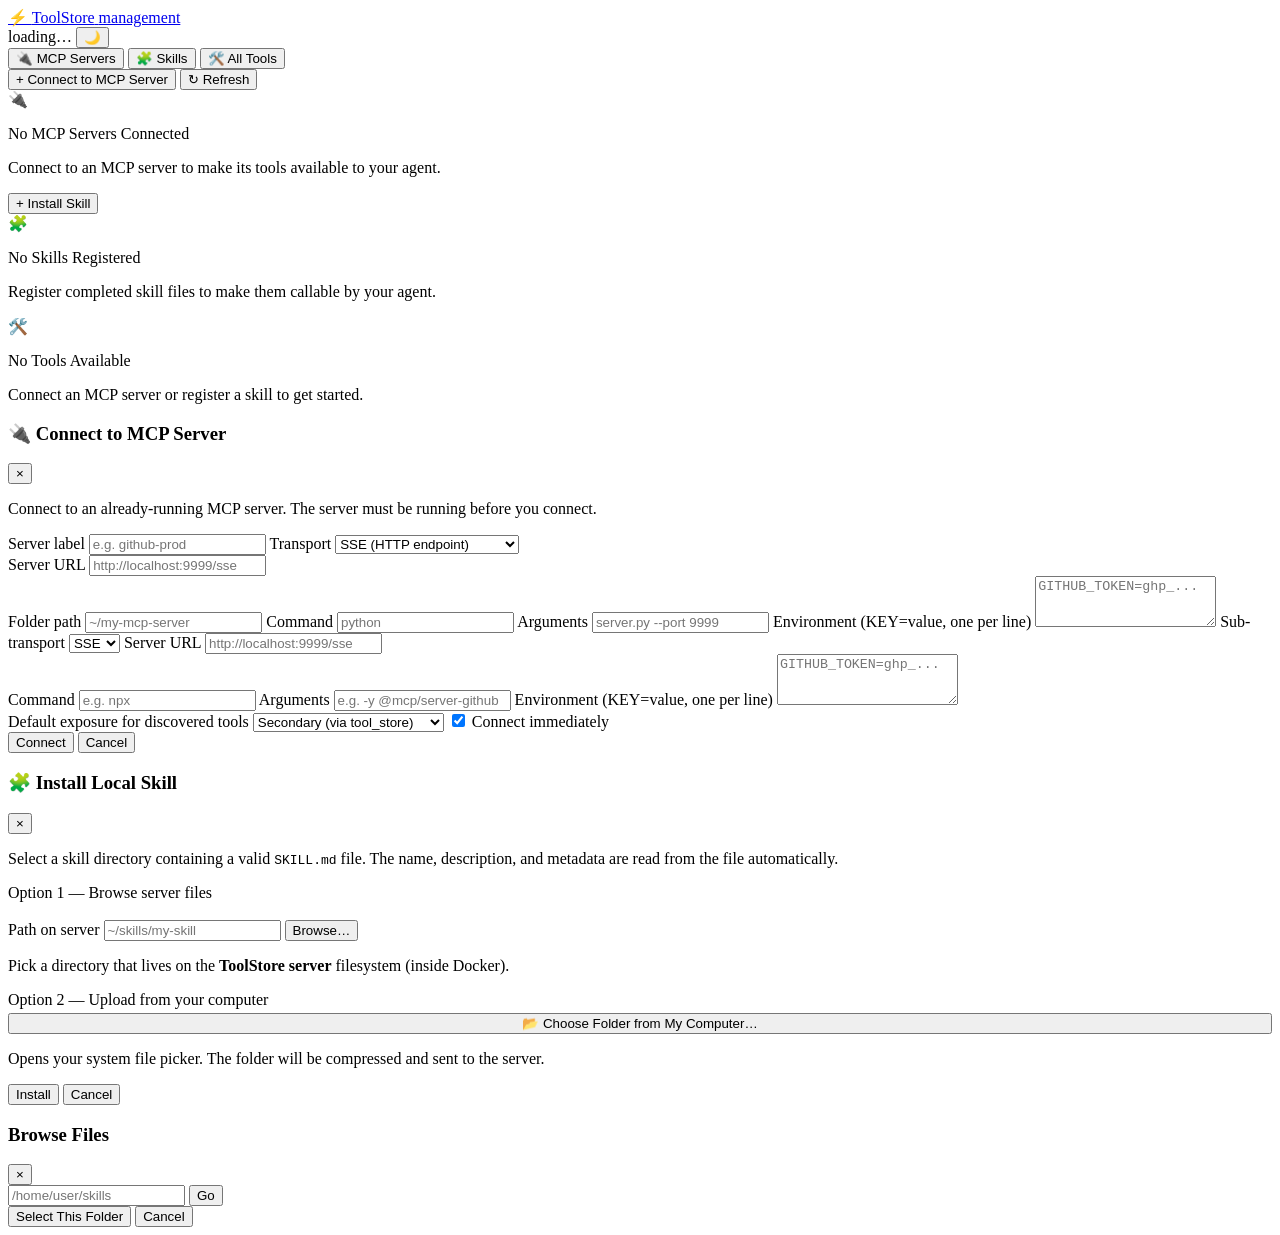
==== client/src/toolstore/management/static/index.html @ 0bb6bc1f "feat: local skill install — unified upload with server + browser-native pickers - SkillManager.insta" ====
<!DOCTYPE html>
<html lang="en" data-theme="light">
<head>
<meta charset="UTF-8">
<meta name="viewport" content="width=device-width, initial-scale=1.0">
<meta name="theme-color" content="#0a0a0f">
<title>ToolStore — Management</title>
<link rel="icon" type="image/svg+xml" href="data:image/svg+xml,<svg xmlns='http://www.w3.org/2000/svg' viewBox='0 0 32 32'><defs><linearGradient id='g' x1='0' y1='0' x2='1' y2='1'><stop offset='0%' stop-color='%238b5cf6'/><stop offset='100%' stop-color='%2306b6d4'/></linearGradient></defs><rect width='32' height='32' rx='8' fill='url(%23g)'/><text x='16' y='22' text-anchor='middle' font-size='18' fill='white' font-family='sans-serif'>⚡</text></svg>">
<link rel="stylesheet" href="/static/app.css">
</head>
<body>

<!-- Ambient Glow Background -->
<div class="bg-glow bg-glow-violet"></div>
<div class="bg-glow bg-glow-cyan"></div>

<!-- Header -->
<header class="ts-header">
  <div class="header-left">
    <a href="/" class="header-logo">
      <span class="header-logo-icon">⚡</span>
      <span class="header-logo-text">ToolStore</span>
      <span class="header-badge">management</span>
    </a>
  </div>
  <div class="ts-header-right">
    <span id="ts-status" class="ts-status-dot"></span>
    <span id="ts-status-text" class="ts-status-text">loading…</span>
    <button class="theme-toggle" id="themeToggle" title="Toggle theme">🌙</button>
  </div>
</header>

<!-- Tabs -->
<nav class="ts-tabs">
  <button class="ts-tab active" data-tab="mcp">
    <span class="ts-tab-icon">🔌</span> MCP Servers
  </button>
  <button class="ts-tab" data-tab="skills">
    <span class="ts-tab-icon">🧩</span> Skills
  </button>
  <button class="ts-tab" data-tab="tools">
    <span class="ts-tab-icon">🛠️</span> All Tools
  </button>
</nav>

<!-- Main Content -->
<main class="ts-main">

  <!-- ═══ MCP Servers ═══ -->
  <section id="tab-mcp" class="ts-tab-panel active">
    <div class="ts-toolbar">
      <button id="btn-connect-mcp" class="ts-btn ts-btn-primary">+ Connect to MCP Server</button>
      <button id="btn-refresh-mcp" class="ts-btn ts-btn-ghost" title="Refresh status">↻ Refresh</button>
    </div>
    <div id="mcp-list" class="ts-card-list"></div>
    <div id="mcp-empty" class="ts-empty hidden">
      <div class="ts-empty-icon">🔌</div>
      <p class="ts-empty-title">No MCP Servers Connected</p>
      <p class="ts-empty-desc">Connect to an MCP server to make its tools available to your agent.</p>
    </div>
  </section>

  <!-- ═══ Skills ═══ -->
  <section id="tab-skills" class="ts-tab-panel">
    <div class="ts-toolbar">
      <button id="btn-register-skill" class="ts-btn ts-btn-primary">+ Install Skill</button>
    </div>
    <div id="skill-list" class="ts-card-list"></div>
    <div id="skill-empty" class="ts-empty hidden">
      <div class="ts-empty-icon">🧩</div>
      <p class="ts-empty-title">No Skills Registered</p>
      <p class="ts-empty-desc">Register completed skill files to make them callable by your agent.</p>
    </div>
  </section>

  <!-- ═══ All Tools ═══ -->
  <section id="tab-tools" class="ts-tab-panel">
    <div class="ts-toolbar">
      <span id="tools-summary" class="ts-muted"></span>
    </div>
    <div id="tools-list" class="ts-card-list"></div>
    <div id="tools-empty" class="ts-empty hidden">
      <div class="ts-empty-icon">🛠️</div>
      <p class="ts-empty-title">No Tools Available</p>
      <p class="ts-empty-desc">Connect an MCP server or register a skill to get started.</p>
    </div>
  </section>

</main>

<!-- ═══ Modals ═══ -->
<div id="modal-overlay" class="ts-modal-overlay hidden"></div>

<!-- Connect MCP modal -->
<div id="modal-mcp" class="ts-modal hidden">
  <div class="ts-modal-header">
    <h3>🔌 Connect to MCP Server</h3>
    <button class="ts-modal-close" data-close="modal-mcp">&times;</button>
  </div>
  <form id="form-mcp" class="ts-form">
    <p class="ts-form-hint">Connect to an already-running MCP server. The server must be running before you connect.</p>
    <label class="ts-label">Server label <input name="server_id" required placeholder="e.g. github-prod"></label>
    <label class="ts-label">Transport
      <select name="transport" id="mcp-transport">
        <option value="sse">SSE (HTTP endpoint)</option>
        <option value="stdio">stdio (local subprocess)</option>
        <option value="folder">folder (ToolStore managed)</option>
      </select>
    </label>
    <div id="mcp-sse-fields">
      <label class="ts-label">Server URL <input name="url" required placeholder="http://localhost:9999/sse"></label>
    </div>
    <div id="mcp-folder-fields" class="hidden">
      <label class="ts-label">Folder path <input name="folder" placeholder="~/my-mcp-server"></label>
      <label class="ts-label">Command <input name="command" placeholder="python"></label>
      <label class="ts-label">Arguments <input name="args" placeholder="server.py --port 9999"></label>
      <label class="ts-label">Environment (KEY=value, one per line)
        <textarea name="env" rows="3" placeholder="GITHUB_TOKEN=ghp_..."></textarea>
      </label>
      <label class="ts-label">Sub-transport
        <select name="sub_transport">
          <option value="sse">SSE</option>
          <option value="stdio">stdio</option>
        </select>
      </label>
      <label class="ts-label">Server URL <input name="url" placeholder="http://localhost:9999/sse"></label>
    </div>
    <div id="mcp-stdio-fields" class="hidden">
      <label class="ts-label">Command <input name="command" placeholder="e.g. npx"></label>
      <label class="ts-label">Arguments <input name="args" placeholder="e.g. -y @mcp/server-github"></label>
      <label class="ts-label">Environment (KEY=value, one per line)
        <textarea name="env" rows="3" placeholder="GITHUB_TOKEN=ghp_..."></textarea>
      </label>
    </div>
    <label class="ts-label">Default exposure for discovered tools
      <select name="exposure_default">
        <option value="secondary">Secondary (via tool_store)</option>
        <option value="primary">Primary (native function call)</option>
      </select>
    </label>
    <label class="ts-checkbox ts-label"><input type="checkbox" name="auto_connect" checked> Connect immediately</label>
    <div class="ts-form-actions">
      <button type="submit" class="ts-btn ts-btn-primary">Connect</button>
      <button type="button" class="ts-btn ts-btn-ghost" data-close="modal-mcp">Cancel</button>
    </div>
  </form>
</div>

<!-- Register Skill modal -->
<div id="modal-skill" class="ts-modal hidden">
  <div class="ts-modal-header">
    <h3>🧩 Install Local Skill</h3>
    <button class="ts-modal-close" data-close="modal-skill">&times;</button>
  </div>
  <form id="form-skill" class="ts-form">
    <p class="ts-form-hint">Select a skill directory containing a valid <code>SKILL.md</code> file. The name, description, and metadata are read from the file automatically.</p>

    <!-- Option A: server-side file browser -->
    <div class="ts-section-label">Option 1 — Browse server files</div>
    <div class="ts-path-row">
      <label class="ts-label" style="flex:1;">Path on server <input name="path" id="skill-path" placeholder="~/skills/my-skill"></label>
      <button type="button" class="ts-btn ts-btn-ghost ts-btn-sm" id="btn-browse-skill" style="margin-top:18px;">Browse…</button>
    </div>
    <p class="ts-form-hint">Pick a directory that lives on the <strong>ToolStore server</strong> filesystem (inside Docker).</p>

    <!-- Option B: browser-native folder picker -->
    <div class="ts-section-label" style="margin-top:16px;">Option 2 — Upload from your computer</div>
    <button type="button" class="ts-btn ts-btn-secondary" id="btn-upload-local" style="width:100%;margin-top:4px;">📂 Choose Folder from My Computer…</button>
    <p class="ts-form-hint">Opens your system file picker. The folder will be compressed and sent to the server.</p>
    <span id="upload-local-path" style="display:none;font-size:12px;color:var(--ts-text-muted);margin-top:4px;"></span>
    <input type="file" id="local-skill-input" webkitdirectory="" directory="" multiple style="display:none;">

    <div class="ts-form-actions">
      <button type="submit" class="ts-btn ts-btn-primary" id="btn-skill-install">Install</button>
      <button type="button" class="ts-btn ts-btn-ghost" data-close="modal-skill">Cancel</button>
    </div>
  </form>
</div>

<!-- File Browser modal -->
<div id="modal-browser" class="ts-modal hidden">
  <div class="ts-modal-header">
    <h3 id="browser-title">Browse Files</h3>
    <button class="ts-modal-close" data-close="modal-browser">&times;</button>
  </div>
  <div class="ts-form">
    <div class="ts-path-row">
      <input id="browser-path" type="text" placeholder="/home/user/skills" class="ts-input">
      <button type="button" class="ts-btn ts-btn-ghost ts-btn-sm" id="btn-browser-go">Go</button>
    </div>
    <div id="browser-list" class="ts-browser"></div>
    <div class="ts-form-actions">
      <button type="button" class="ts-btn ts-btn-primary ts-btn-sm" id="btn-browser-select">Select This Folder</button>
      <button type="button" class="ts-btn ts-btn-ghost ts-btn-sm" data-close="modal-browser">Cancel</button>
    </div>
  </div>
</div>

<script src="/static/app.js"></script>
</body>
</html>
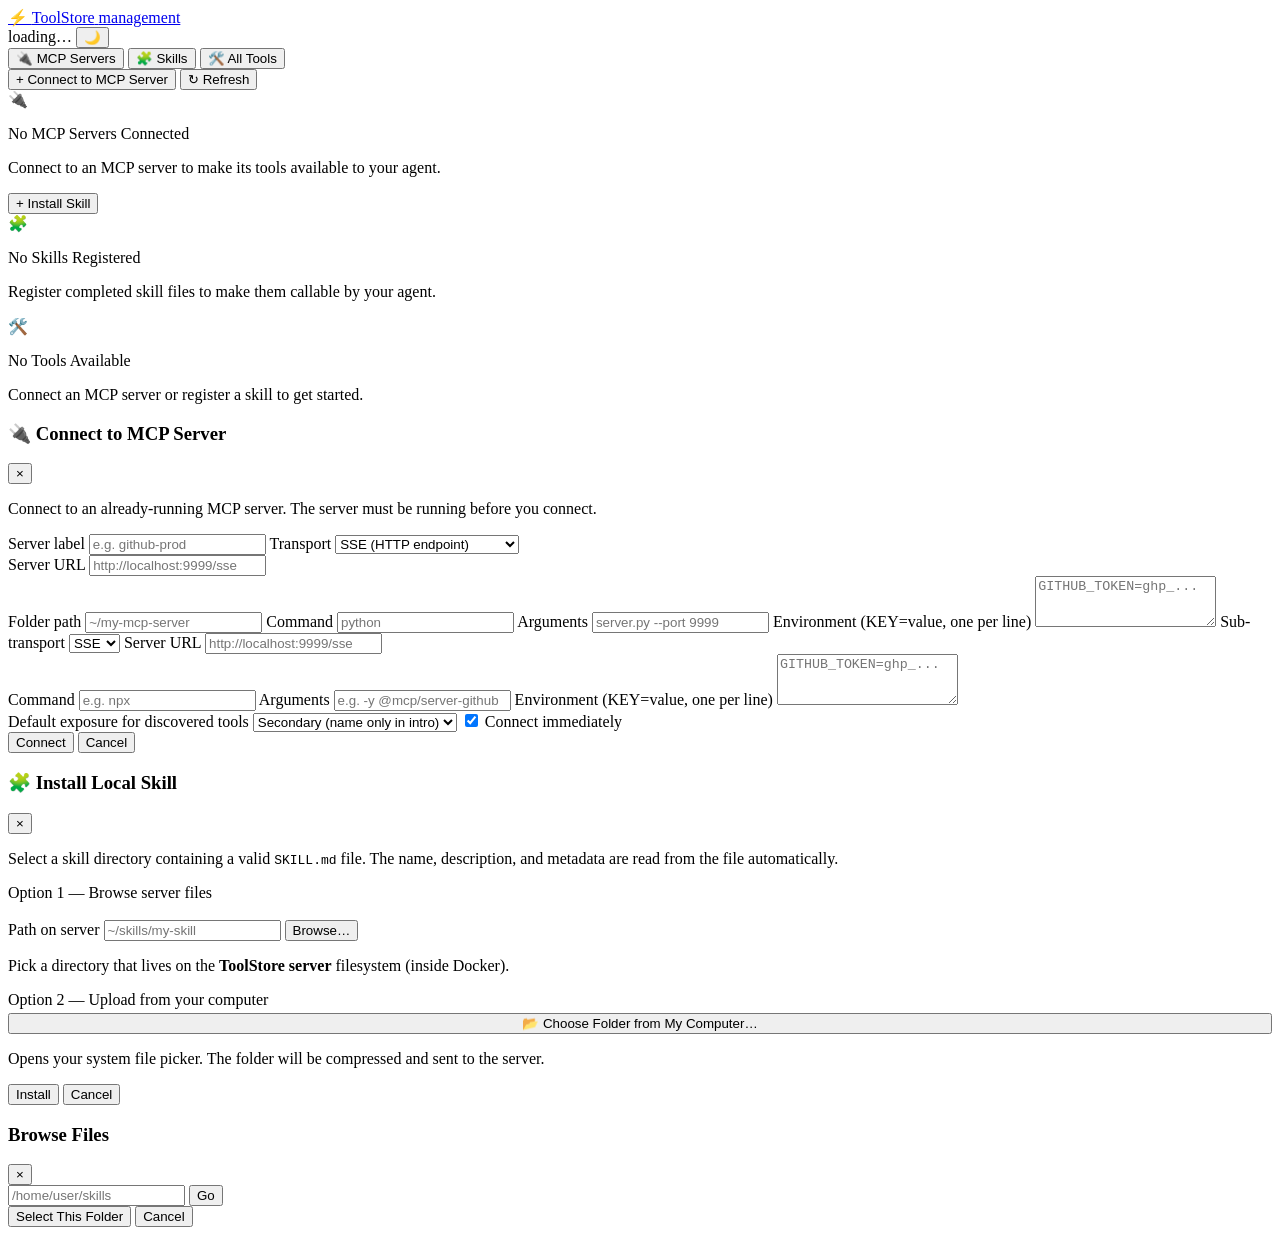
==== commit e161e0ab: "feat: 3-level exposure — primary (full schema), secondary (name-only), hidden (search-only)" ====
--- a/client/src/toolstore/management/static/index.html
+++ b/client/src/toolstore/management/static/index.html
@@ -134,8 +134,9 @@
     </div>
     <label class="ts-label">Default exposure for discovered tools
       <select name="exposure_default">
-        <option value="secondary">Secondary (via tool_store)</option>
-        <option value="primary">Primary (native function call)</option>
+        <option value="secondary">Secondary (name only in intro)</option>
+        <option value="primary">Primary (full schema injected)</option>
+        <option value="hidden">Hidden (search only)</option>
       </select>
     </label>
     <label class="ts-checkbox ts-label"><input type="checkbox" name="auto_connect" checked> Connect immediately</label>
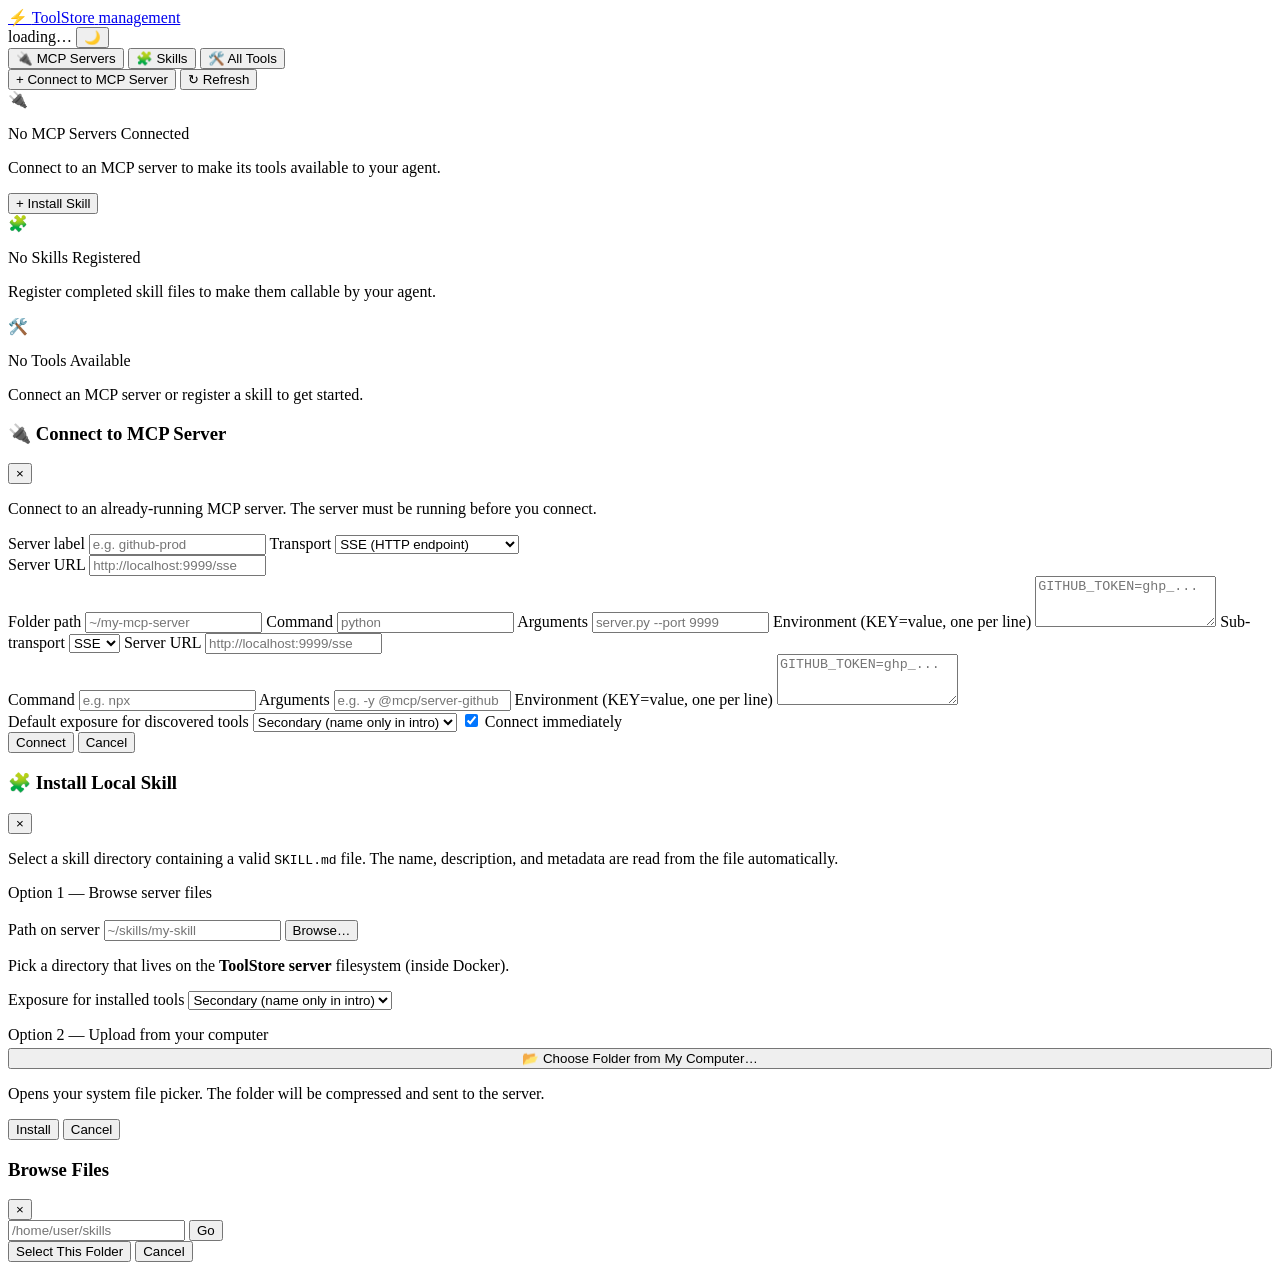
==== commit 5d5b5b7a: "feat: exposure selector in skill install modal, JS reads dropdown instead of hardcoding" ====
--- a/client/src/toolstore/management/static/index.html
+++ b/client/src/toolstore/management/static/index.html
@@ -164,6 +164,15 @@
     </div>
     <p class="ts-form-hint">Pick a directory that lives on the <strong>ToolStore server</strong> filesystem (inside Docker).</p>
 
+    <!-- Default exposure for installed skills -->
+    <label class="ts-label" style="margin-top:16px;">Exposure for installed tools
+      <select name="exposure_default" id="skill-exposure">
+        <option value="secondary">Secondary (name only in intro)</option>
+        <option value="primary">Primary (full schema injected)</option>
+        <option value="hidden">Hidden (search only)</option>
+      </select>
+    </label>
+
     <!-- Option B: browser-native folder picker -->
     <div class="ts-section-label" style="margin-top:16px;">Option 2 — Upload from your computer</div>
     <button type="button" class="ts-btn ts-btn-secondary" id="btn-upload-local" style="width:100%;margin-top:4px;">📂 Choose Folder from My Computer…</button>
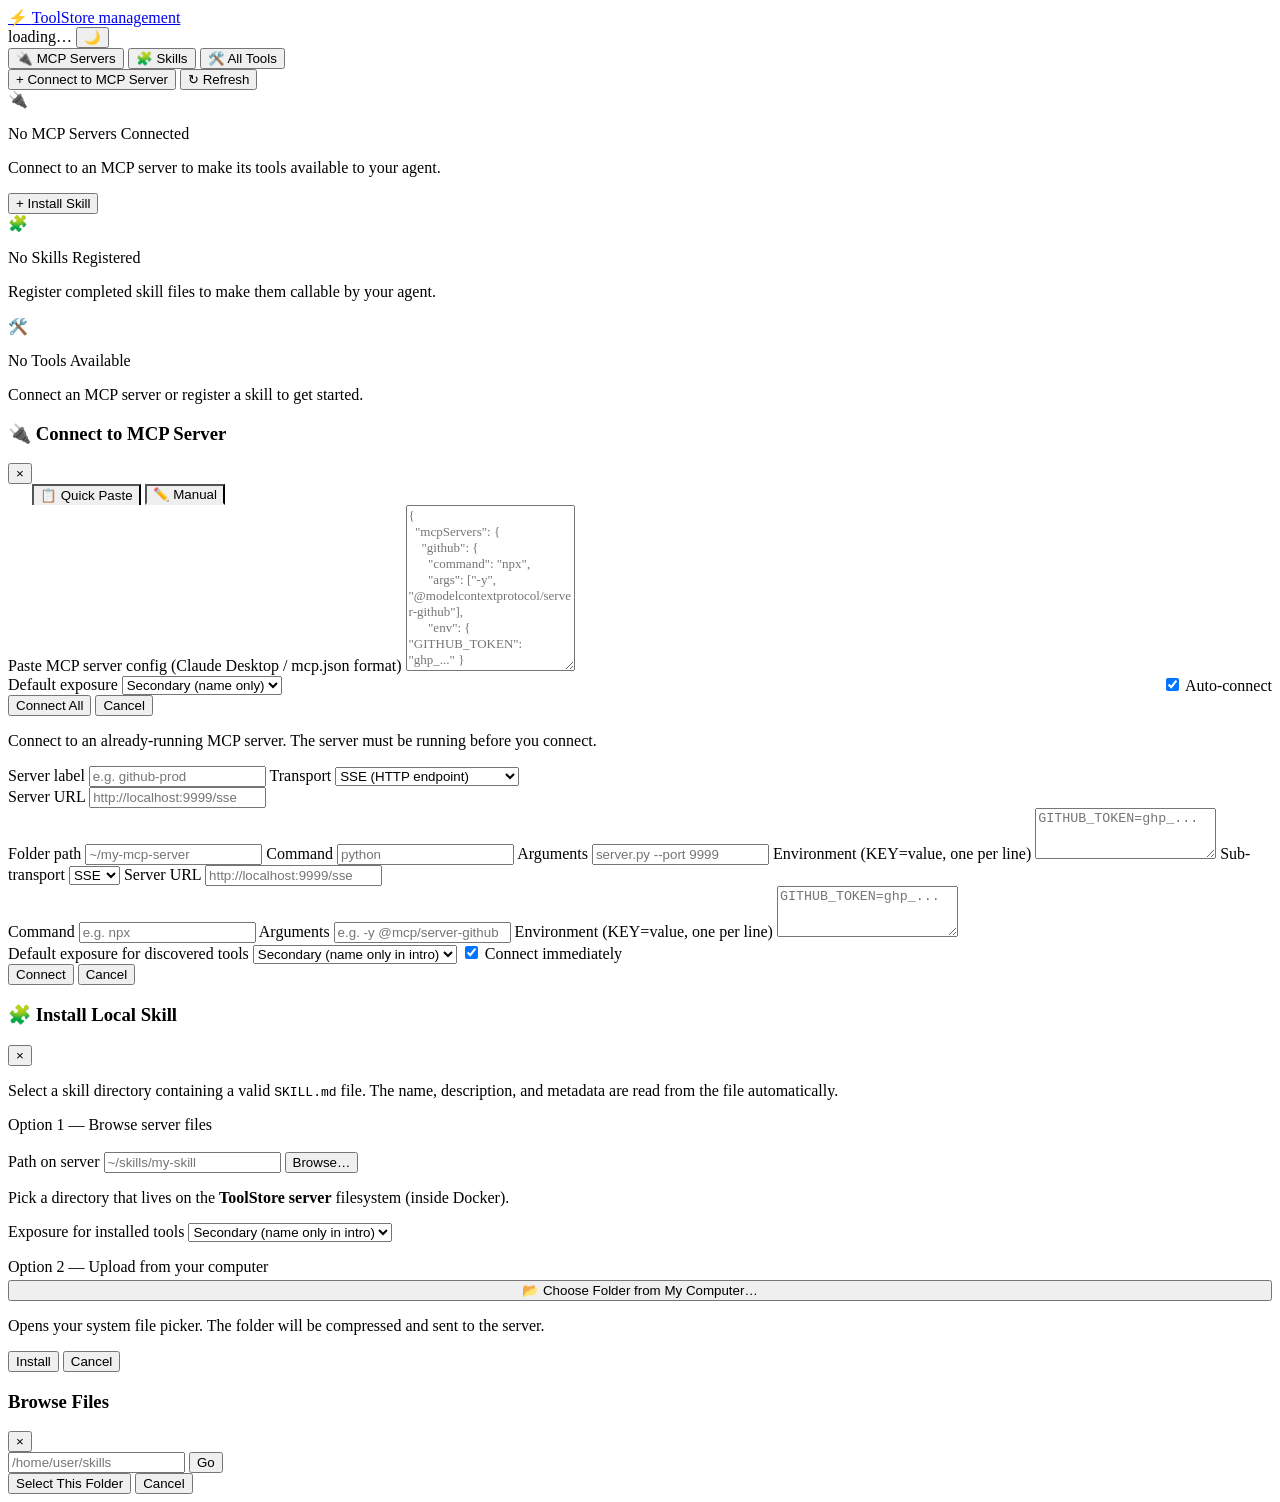
==== commit 27935910: "feat: Quick Paste MCP config — paste Claude Desktop / mcp.json block to connect all servers at once" ====
--- a/client/src/toolstore/management/static/index.html
+++ b/client/src/toolstore/management/static/index.html
@@ -97,7 +97,49 @@
     <h3>🔌 Connect to MCP Server</h3>
     <button class="ts-modal-close" data-close="modal-mcp">&times;</button>
   </div>
-  <form id="form-mcp" class="ts-form">
+
+  <!-- Mode toggle -->
+  <div style="display:flex;gap:4px;padding:0 24px;border-bottom:1px solid var(--border-secondary);">
+    <button id="mcp-mode-quick" class="ts-tab active" onclick="switchMcpMode('quick')" style="border-bottom:2px solid var(--accent-violet);">📋 Quick Paste</button>
+    <button id="mcp-mode-manual" class="ts-tab" onclick="switchMcpMode('manual')" style="border-bottom:2px solid transparent;">✏️ Manual</button>
+  </div>
+
+  <!-- ══ Quick Paste ══ -->
+  <div id="mcp-quick-section" class="ts-form">
+    <label class="ts-label">
+      Paste MCP server config (Claude Desktop / mcp.json format)
+      <textarea id="mcp-paste-json" rows="10" style="font-family:var(--font-mono);font-size:0.8125rem;"
+        placeholder='{
+  "mcpServers": {
+    "github": {
+      "command": "npx",
+      "args": ["-y", "@modelcontextprotocol/server-github"],
+      "env": { "GITHUB_TOKEN": "ghp_..." }
+    }
+  }
+}'></textarea>
+    </label>
+    <div style="display:flex;gap:12px;align-items:flex-end;">
+      <label class="ts-label" style="flex:1;">
+        Default exposure
+        <select id="mcp-paste-exposure">
+          <option value="secondary">Secondary (name only)</option>
+          <option value="primary">Primary (full schema)</option>
+          <option value="hidden">Hidden (search only)</option>
+        </select>
+      </label>
+      <label class="ts-checkbox ts-label">
+        <input type="checkbox" id="mcp-paste-autoconnect" checked> Auto-connect
+      </label>
+    </div>
+    <div class="ts-form-actions">
+      <button type="button" class="ts-btn ts-btn-primary" onclick="quickConnectMcp()">Connect All</button>
+      <button type="button" class="ts-btn ts-btn-ghost" data-close="modal-mcp">Cancel</button>
+    </div>
+  </div>
+
+  <!-- ══ Manual ══ -->
+  <form id="form-mcp" class="ts-form hidden">
     <p class="ts-form-hint">Connect to an already-running MCP server. The server must be running before you connect.</p>
     <label class="ts-label">Server label <input name="server_id" required placeholder="e.g. github-prod"></label>
     <label class="ts-label">Transport
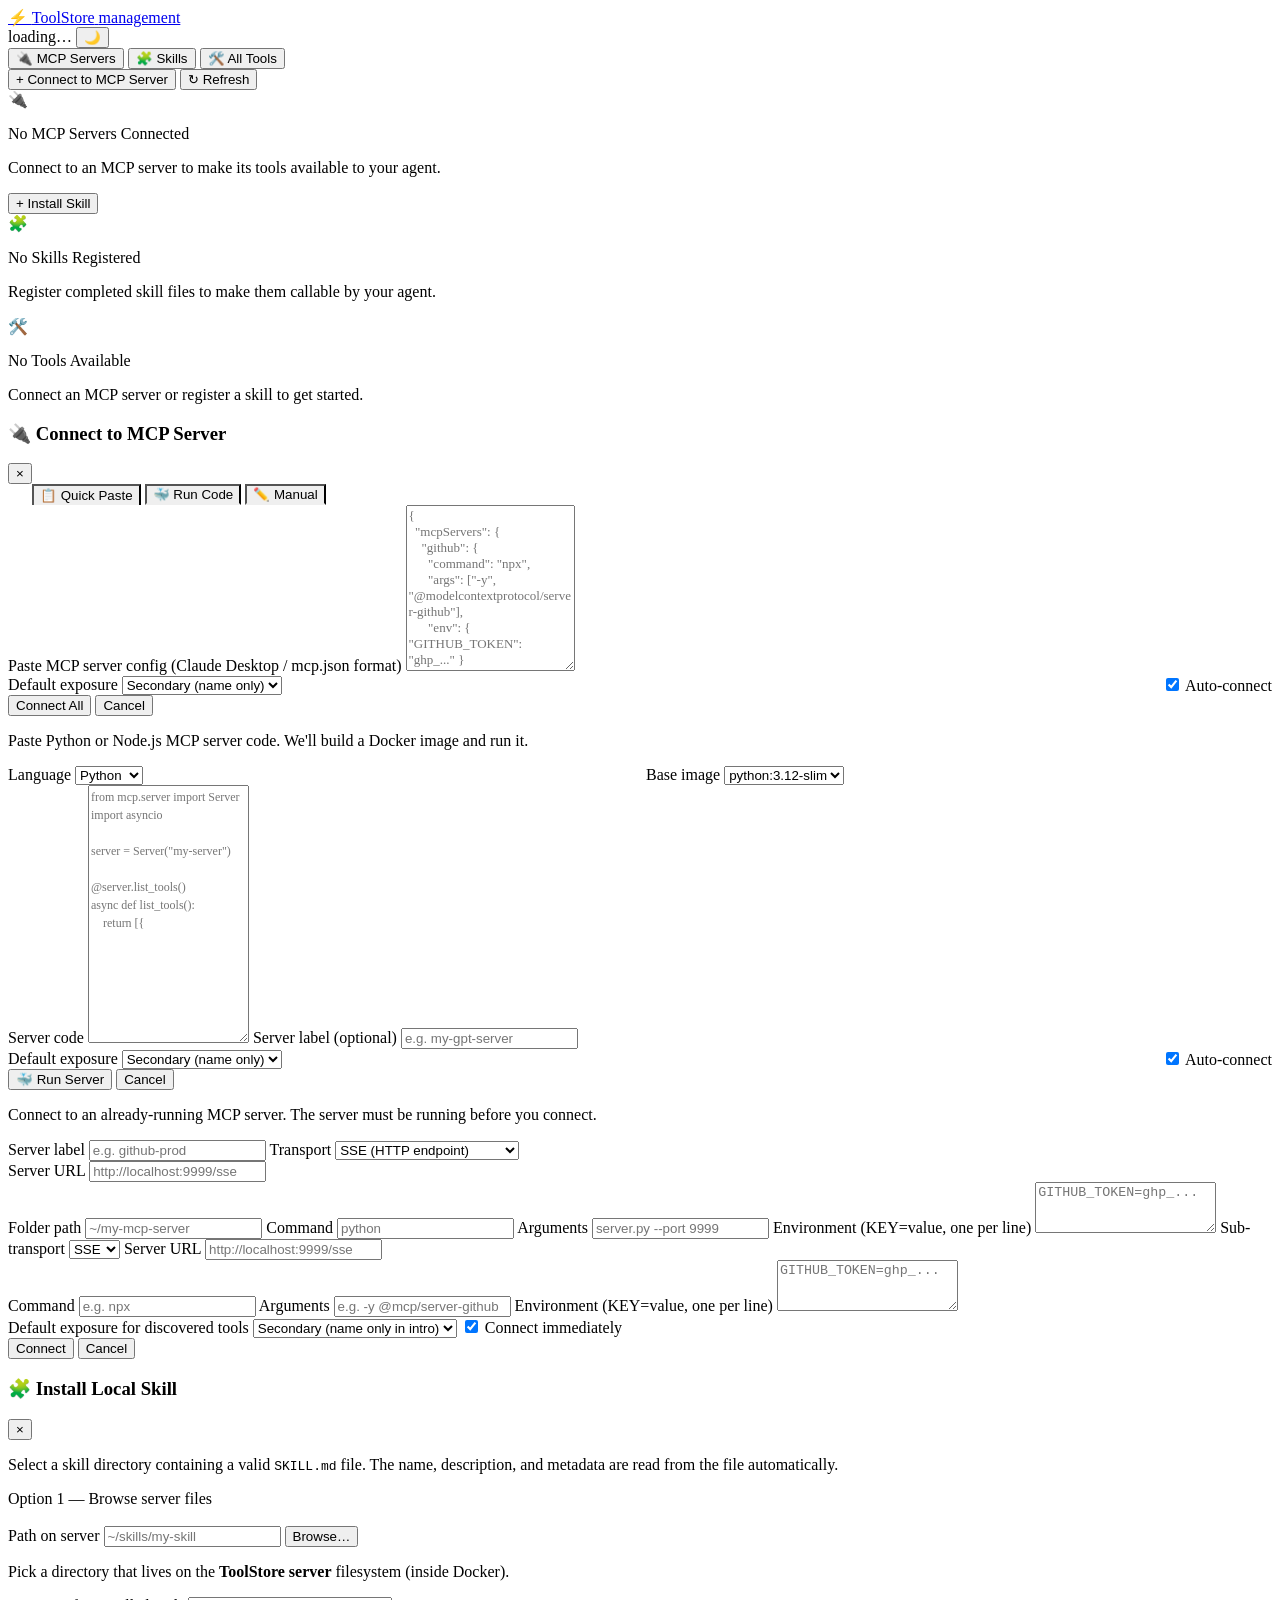
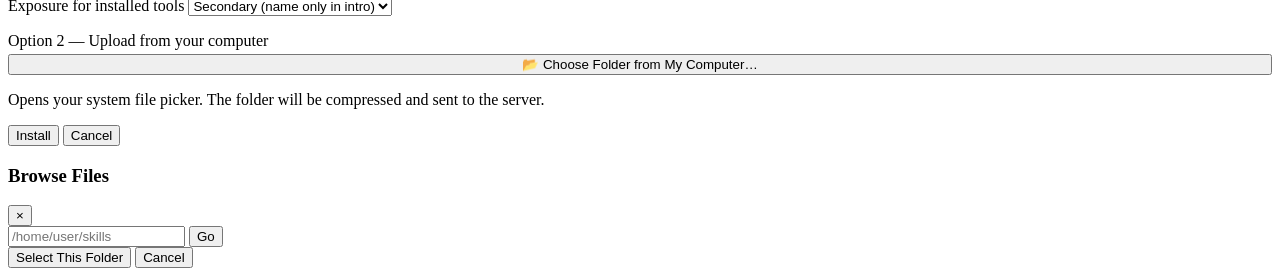
==== commit ccb4b340: "feat: Run Code — paste MCP server source, auto-build Docker image, run in container" ====
--- a/client/src/toolstore/management/static/index.html
+++ b/client/src/toolstore/management/static/index.html
@@ -101,6 +101,7 @@
   <!-- Mode toggle -->
   <div style="display:flex;gap:4px;padding:0 24px;border-bottom:1px solid var(--border-secondary);">
     <button id="mcp-mode-quick" class="ts-tab active" onclick="switchMcpMode('quick')" style="border-bottom:2px solid var(--accent-violet);">📋 Quick Paste</button>
+    <button id="mcp-mode-code" class="ts-tab" onclick="switchMcpMode('code')" style="border-bottom:2px solid transparent;">🐳 Run Code</button>
     <button id="mcp-mode-manual" class="ts-tab" onclick="switchMcpMode('manual')" style="border-bottom:2px solid transparent;">✏️ Manual</button>
   </div>
 
@@ -138,6 +139,54 @@
     </div>
   </div>
 
+  <!-- ══ Run Code ══ -->
+  <div id="mcp-code-section" class="ts-form hidden">
+    <p class="ts-form-hint">Paste Python or Node.js MCP server code. We'll build a Docker image and run it.</p>
+    <div style="display:flex;gap:12px;">
+      <label class="ts-label" style="flex:1;">
+        Language
+        <select id="mcp-code-language" onchange="mcpCodeLanguageChanged()">
+          <option value="python">Python</option>
+          <option value="node">Node.js</option>
+        </select>
+      </label>
+      <label class="ts-label" style="flex:1;">
+        Base image
+        <select id="mcp-code-image">
+          <option value="python:3.12-slim">python:3.12-slim</option>
+          <option value="python:3.11-slim">python:3.11-slim</option>
+          <option value="python:3.10-slim">python:3.10-slim</option>
+        </select>
+      </label>
+    </div>
+    <label class="ts-label">
+      Server code
+      <textarea id="mcp-code-text" rows="14" style="font-family:var(--font-mono);font-size:0.75rem;line-height:1.5;"
+        placeholder="from mcp.server import Server&#10;import asyncio&#10;&#10;server = Server(&quot;my-server&quot;)&#10;&#10;@server.list_tools()&#10;async def list_tools():&#10;    return [{"name": &quot;hello&quot;, &quot;description&quot;: &quot;Say hello&quot;, &quot;inputSchema&quot;: {}}]&#10;&#10;@server.call_tool()&#10;async def call_tool(name, args):&#10;    return [{"type&quot;: &quot;text&quot;, &quot;text&quot;: &quot;Hello!&quot;}]&#10;&#10;if __name__ == &quot;__main__&quot;:&#10;    asyncio.run(server.run(transport=&quot;stdio&quot;))"></textarea>
+    </label>
+    <label class="ts-label">
+      Server label (optional)
+      <input type="text" id="mcp-code-label" placeholder="e.g. my-gpt-server">
+    </label>
+    <div style="display:flex;gap:12px;align-items:flex-end;">
+      <label class="ts-label" style="flex:1;">
+        Default exposure
+        <select id="mcp-code-exposure">
+          <option value="secondary">Secondary (name only)</option>
+          <option value="primary">Primary (full schema)</option>
+          <option value="hidden">Hidden (search only)</option>
+        </select>
+      </label>
+      <label class="ts-checkbox ts-label">
+        <input type="checkbox" id="mcp-code-autoconnect" checked> Auto-connect
+      </label>
+    </div>
+    <div class="ts-form-actions">
+      <button type="button" class="ts-btn ts-btn-primary" onclick="runMcpCode()">🐳 Run Server</button>
+      <button type="button" class="ts-btn ts-btn-ghost" data-close="modal-mcp">Cancel</button>
+    </div>
+  </div>
+
   <!-- ══ Manual ══ -->
   <form id="form-mcp" class="ts-form hidden">
     <p class="ts-form-hint">Connect to an already-running MCP server. The server must be running before you connect.</p>
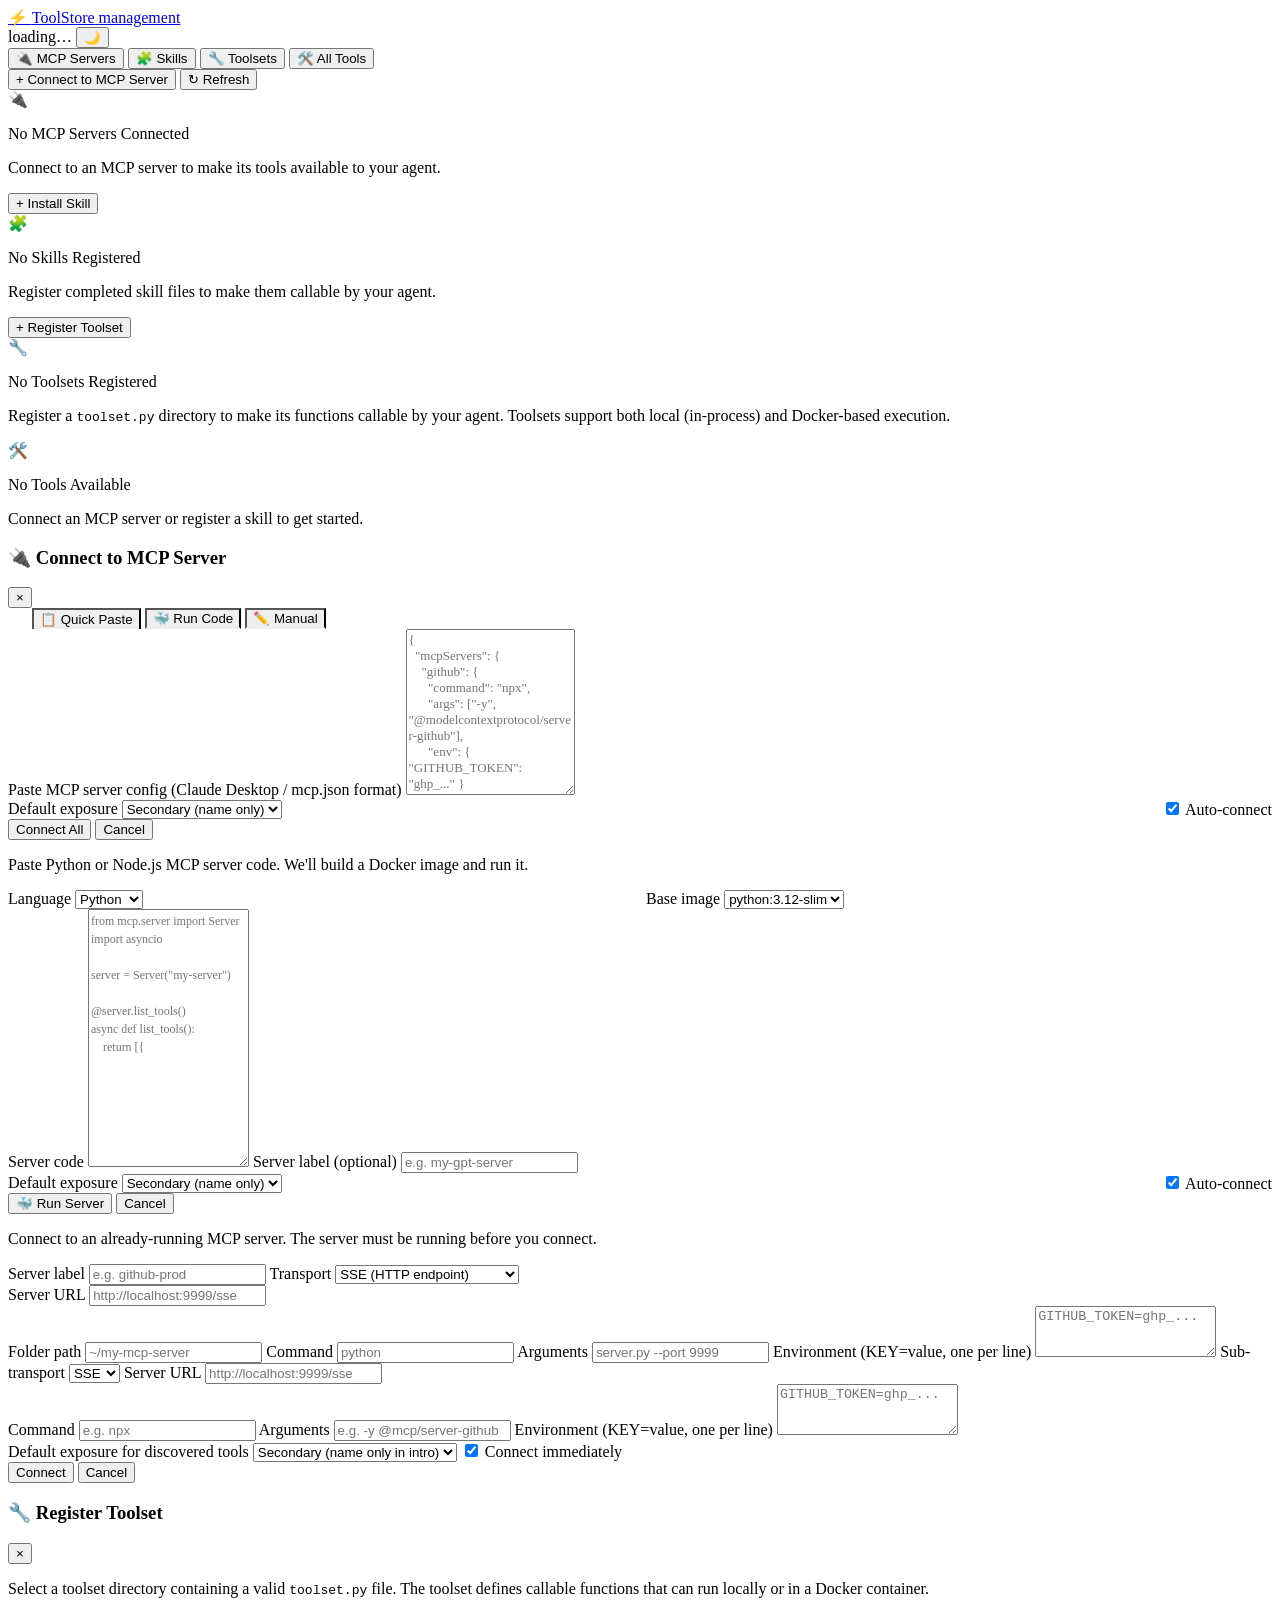
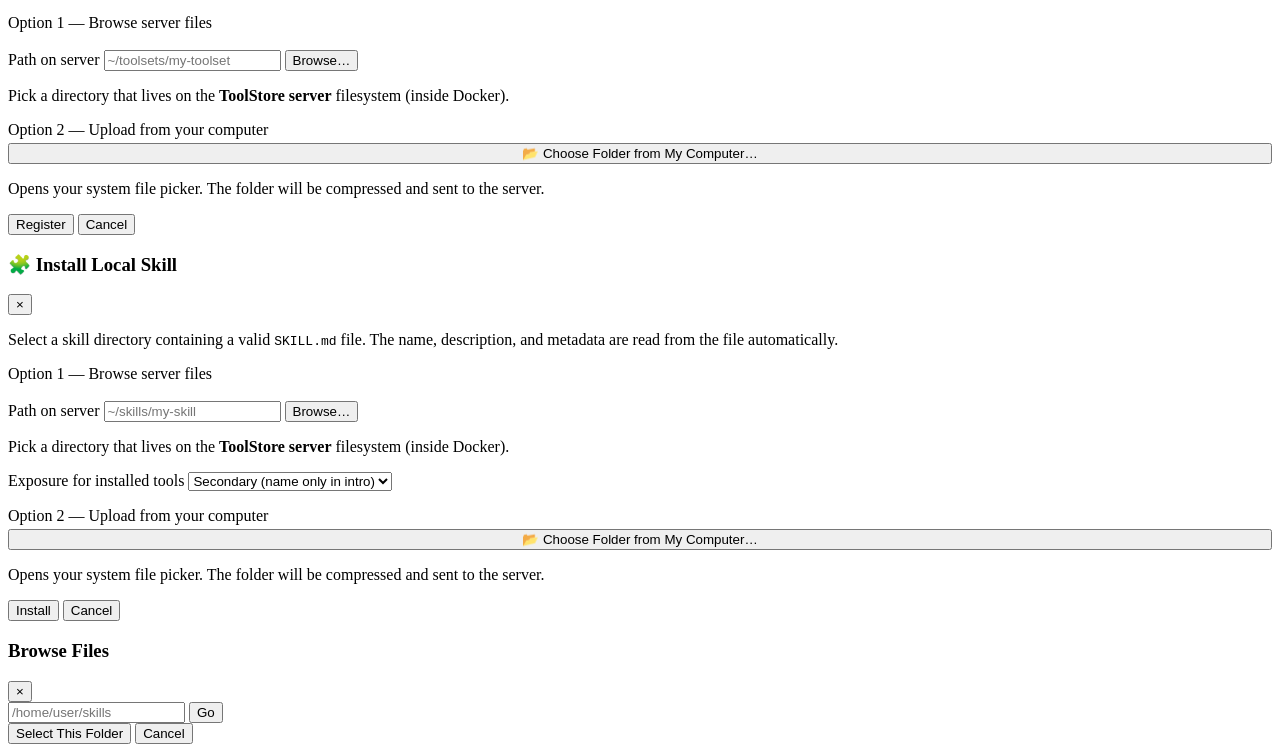
==== commit 98305e04: "feat: toolsets management UI + exposure fixes + CLI toolset commands" ====
--- a/client/src/toolstore/management/static/index.html
+++ b/client/src/toolstore/management/static/index.html
@@ -38,6 +38,9 @@
   <button class="ts-tab" data-tab="skills">
     <span class="ts-tab-icon">🧩</span> Skills
   </button>
+  <button class="ts-tab" data-tab="toolsets">
+    <span class="ts-tab-icon">🔧</span> Toolsets
+  </button>
   <button class="ts-tab" data-tab="tools">
     <span class="ts-tab-icon">🛠️</span> All Tools
   </button>
@@ -70,6 +73,19 @@
       <div class="ts-empty-icon">🧩</div>
       <p class="ts-empty-title">No Skills Registered</p>
       <p class="ts-empty-desc">Register completed skill files to make them callable by your agent.</p>
+    </div>
+  </section>
+
+  <!-- ═══ Toolsets ═══ -->
+  <section id="tab-toolsets" class="ts-tab-panel">
+    <div class="ts-toolbar">
+      <button id="btn-register-toolset" class="ts-btn ts-btn-primary">+ Register Toolset</button>
+    </div>
+    <div id="toolset-list" class="ts-card-list"></div>
+    <div id="toolset-empty" class="ts-empty hidden">
+      <div class="ts-empty-icon">🔧</div>
+      <p class="ts-empty-title">No Toolsets Registered</p>
+      <p class="ts-empty-desc">Register a <code>toolset.py</code> directory to make its functions callable by your agent. Toolsets support both local (in-process) and Docker-based execution.</p>
     </div>
   </section>
 
@@ -238,6 +254,37 @@
   </form>
 </div>
 
+<!-- Register Toolset modal -->
+<div id="modal-toolset" class="ts-modal hidden">
+  <div class="ts-modal-header">
+    <h3>🔧 Register Toolset</h3>
+    <button class="ts-modal-close" data-close="modal-toolset">&times;</button>
+  </div>
+  <form id="form-toolset" class="ts-form">
+    <p class="ts-form-hint">Select a toolset directory containing a valid <code>toolset.py</code> file. The toolset defines callable functions that can run locally or in a Docker container.</p>
+
+    <!-- Option A: server-side file browser -->
+    <div class="ts-section-label">Option 1 — Browse server files</div>
+    <div class="ts-path-row">
+      <label class="ts-label" style="flex:1;">Path on server <input name="path" id="toolset-path" placeholder="~/toolsets/my-toolset"></label>
+      <button type="button" class="ts-btn ts-btn-ghost ts-btn-sm" id="btn-browse-toolset" style="margin-top:18px;">Browse…</button>
+    </div>
+    <p class="ts-form-hint">Pick a directory that lives on the <strong>ToolStore server</strong> filesystem (inside Docker).</p>
+
+    <!-- Option B: browser-native folder picker -->
+    <div class="ts-section-label" style="margin-top:16px;">Option 2 — Upload from your computer</div>
+    <button type="button" class="ts-btn ts-btn-secondary" id="btn-upload-toolset-local" style="width:100%;margin-top:4px;">📂 Choose Folder from My Computer…</button>
+    <p class="ts-form-hint">Opens your system file picker. The folder will be compressed and sent to the server.</p>
+    <span id="upload-toolset-local-path" style="display:none;font-size:12px;color:var(--ts-text-muted);margin-top:4px;"></span>
+    <input type="file" id="local-toolset-input" webkitdirectory="" directory="" multiple style="display:none;">
+
+    <div class="ts-form-actions">
+      <button type="submit" class="ts-btn ts-btn-primary" id="btn-toolset-install">Register</button>
+      <button type="button" class="ts-btn ts-btn-ghost" data-close="modal-toolset">Cancel</button>
+    </div>
+  </form>
+</div>
+
 <!-- Register Skill modal -->
 <div id="modal-skill" class="ts-modal hidden">
   <div class="ts-modal-header">
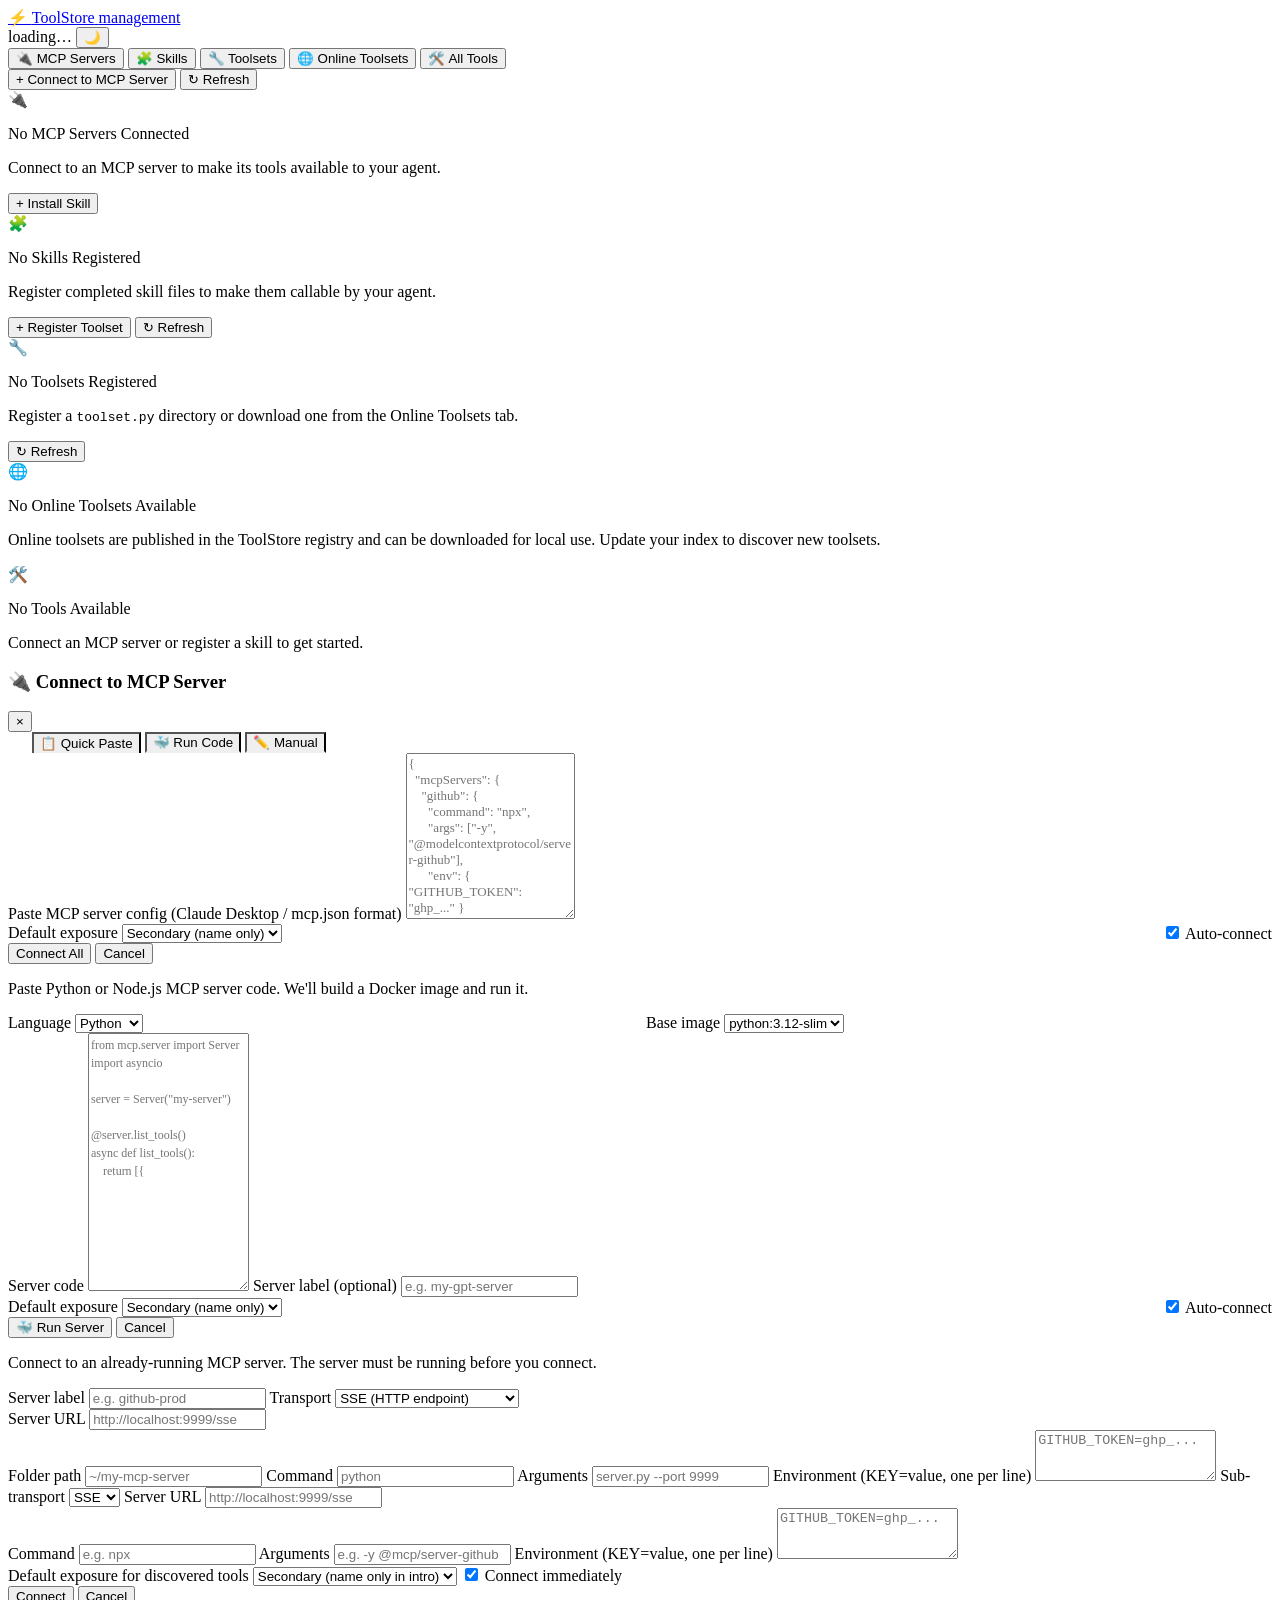
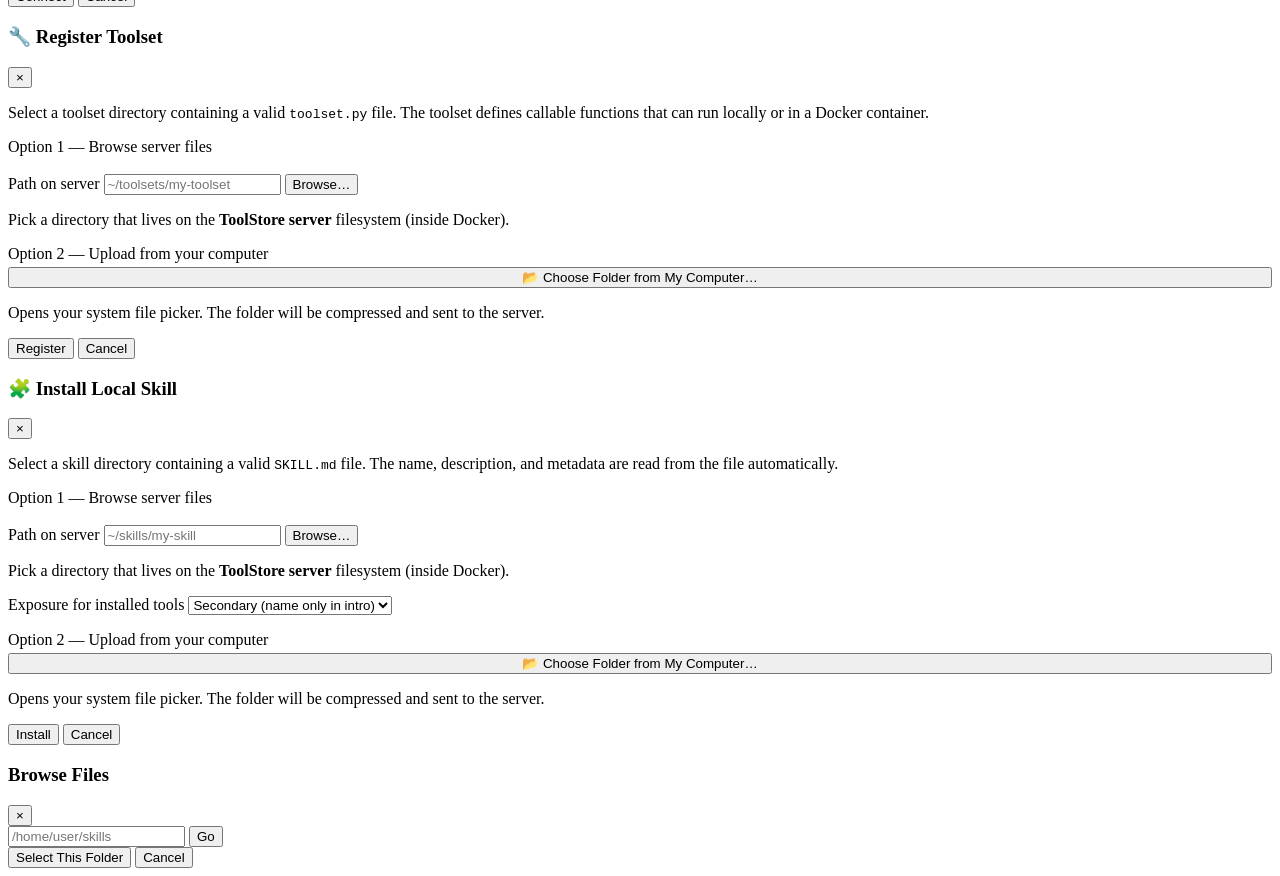
==== commit 7d61e24c: "feat: Online Toolsets tab + exposure controls for local toolsets Web UI changes: - New 'Online Tools" ====
--- a/client/src/toolstore/management/static/index.html
+++ b/client/src/toolstore/management/static/index.html
@@ -41,6 +41,9 @@
   <button class="ts-tab" data-tab="toolsets">
     <span class="ts-tab-icon">🔧</span> Toolsets
   </button>
+  <button class="ts-tab" data-tab="online-toolsets">
+    <span class="ts-tab-icon">🌐</span> Online Toolsets
+  </button>
   <button class="ts-tab" data-tab="tools">
     <span class="ts-tab-icon">🛠️</span> All Tools
   </button>
@@ -79,13 +82,29 @@
   <!-- ═══ Toolsets ═══ -->
   <section id="tab-toolsets" class="ts-tab-panel">
     <div class="ts-toolbar">
+      <span id="toolsets-summary" class="ts-muted"></span>
       <button id="btn-register-toolset" class="ts-btn ts-btn-primary">+ Register Toolset</button>
+      <button id="btn-refresh-toolsets" class="ts-btn ts-btn-ghost" title="Refresh">↻ Refresh</button>
     </div>
     <div id="toolset-list" class="ts-card-list"></div>
     <div id="toolset-empty" class="ts-empty hidden">
       <div class="ts-empty-icon">🔧</div>
       <p class="ts-empty-title">No Toolsets Registered</p>
-      <p class="ts-empty-desc">Register a <code>toolset.py</code> directory to make its functions callable by your agent. Toolsets support both local (in-process) and Docker-based execution.</p>
+      <p class="ts-empty-desc">Register a <code>toolset.py</code> directory or download one from the Online Toolsets tab.</p>
+    </div>
+  </section>
+
+  <!-- ═══ Online Toolsets ═══ -->
+  <section id="tab-online-toolsets" class="ts-tab-panel">
+    <div class="ts-toolbar">
+      <span id="online-toolsets-summary" class="ts-muted"></span>
+      <button id="btn-refresh-online-toolsets" class="ts-btn ts-btn-ghost" title="Refresh from registry">↻ Refresh</button>
+    </div>
+    <div id="online-toolset-list" class="ts-card-list"></div>
+    <div id="online-toolset-empty" class="ts-empty hidden">
+      <div class="ts-empty-icon">🌐</div>
+      <p class="ts-empty-title">No Online Toolsets Available</p>
+      <p class="ts-empty-desc">Online toolsets are published in the ToolStore registry and can be downloaded for local use. Update your index to discover new toolsets.</p>
     </div>
   </section>
 
